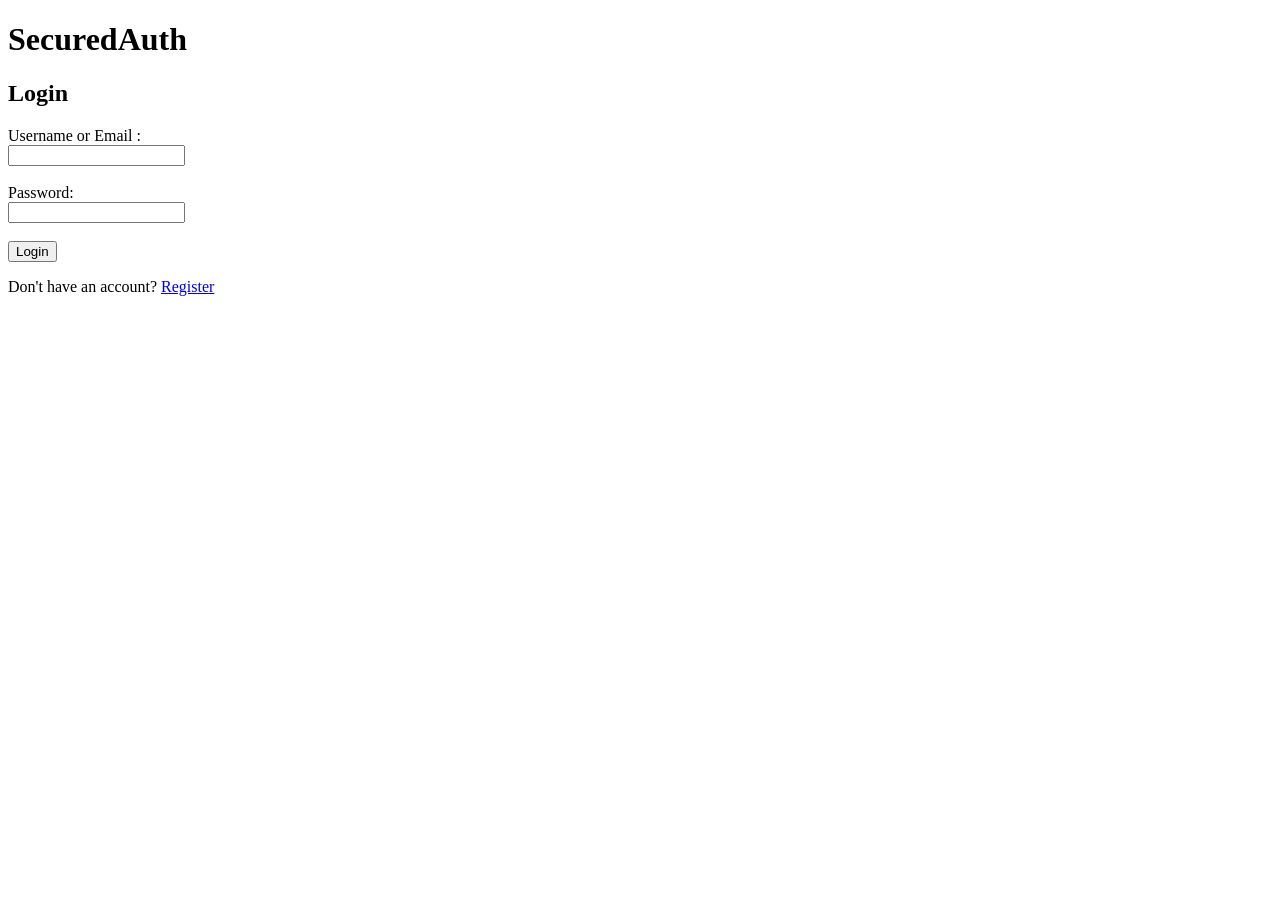
==== login.html @ e46a75d2 "Add files via upload" ====
<!doctype html>
<html>
  <head>
    <title>Login - SecuredAuth</title>
    <link rel="stylesheet" href="css/style.css" />
  </head>

  <body>
    <h1>SecuredAuth</h1>

    <h2>Login</h2>

    <form>
      <label>Username or Email :</label>
      <br />
      <input type="text" />

      <br /><br />

      <label>Password:</label>
      <br />
      <input type="password" />

      <br /><br />

      <button type="submit">Login</button>
    </form>
    <p>
      Don't have an account?
      <a href="register.html">Register</a>
    </p>
  </body>
</html>
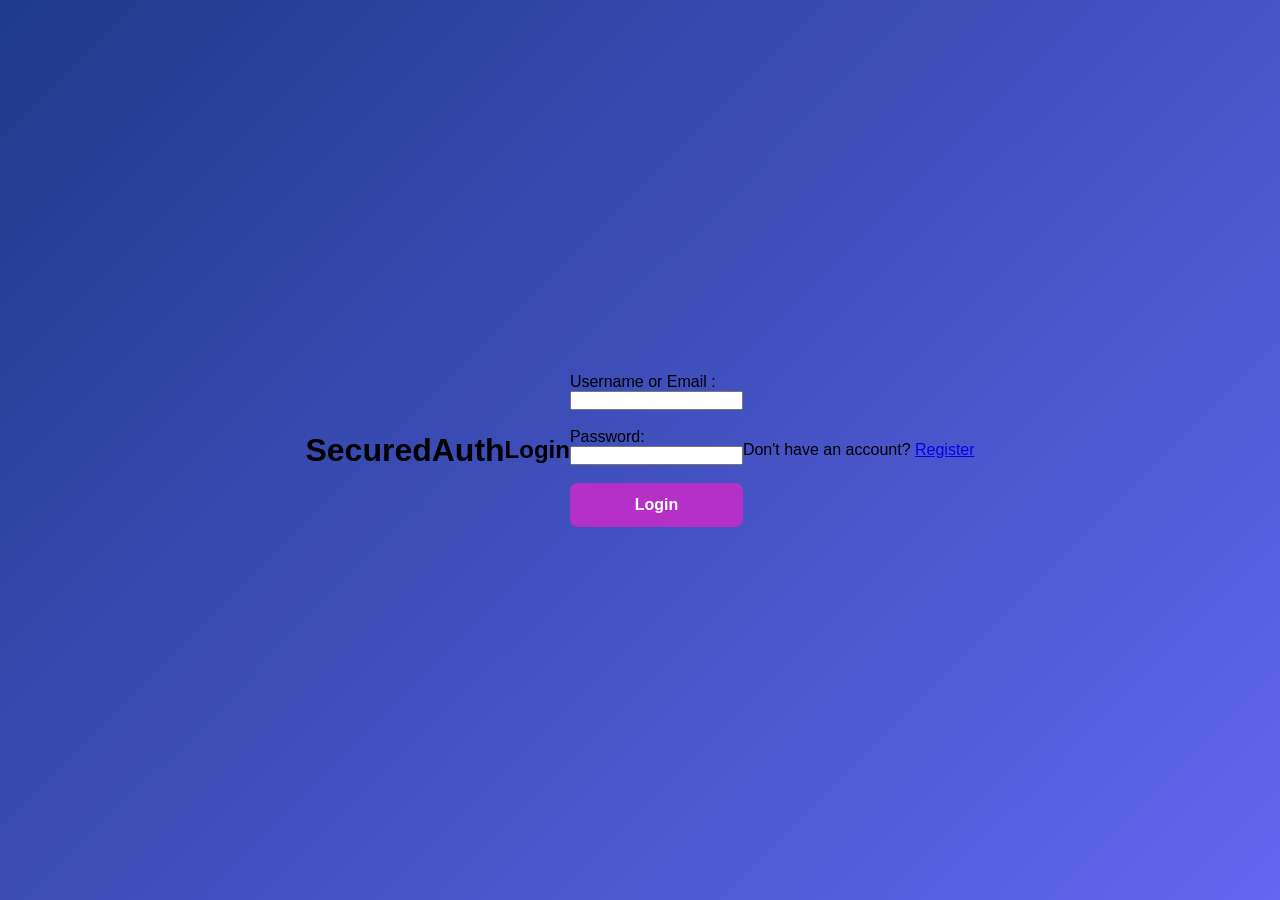
==== commit b59b517e: "Prepare SecuredAuth website for deployment" ====
--- a/login.html
+++ b/login.html
@@ -1,33 +1,33 @@
-<!doctype html>
-<html>
-  <head>
-    <title>Login - SecuredAuth</title>
-    <link rel="stylesheet" href="css/style.css" />
-  </head>
-
-  <body>
-    <h1>SecuredAuth</h1>
-
-    <h2>Login</h2>
-
-    <form>
-      <label>Username or Email :</label>
-      <br />
-      <input type="text" />
-
-      <br /><br />
-
-      <label>Password:</label>
-      <br />
-      <input type="password" />
-
-      <br /><br />
-
-      <button type="submit">Login</button>
-    </form>
-    <p>
-      Don't have an account?
-      <a href="register.html">Register</a>
-    </p>
-  </body>
-</html>
+<!doctype html>
+<html>
+  <head>
+    <title>Login - SecuredAuth</title>
+    <link rel="stylesheet" href="css/style.css" />
+  </head>
+
+  <body>
+    <h1>SecuredAuth</h1>
+
+    <h2>Login</h2>
+
+    <form>
+      <label>Username or Email :</label>
+      <br />
+      <input type="text" />
+
+      <br /><br />
+
+      <label>Password:</label>
+      <br />
+      <input type="password" />
+
+      <br /><br />
+
+      <button type="submit">Login</button>
+    </form>
+    <p>
+      Don't have an account?
+      <a href="register.html">Register</a>
+    </p>
+  </body>
+</html>
--- a/css/style.css
+++ b/css/style.css
@@ -0,0 +1,181 @@
+* {
+    box-sizing: border-box;
+    margin: 0;
+    padding: 0;
+}
+
+body {
+    font-family: Arial, sans-serif;
+    background: linear-gradient(135deg, #1e3a8a, #6366f1);
+    min-height: 100vh;
+    display: flex;
+    justify-content: center;
+    align-items: center;
+}
+
+.auth-container {
+    width: 380px;
+    background: white;
+    padding: 35px;
+    border-radius: 18px;
+    box-shadow: 0 15px 35px rgba(0, 0, 0, 0.25);
+}
+
+.auth-container h1 {
+    text-align: center;
+    color: #1e3a8a;
+    margin-bottom: 8px;
+}
+
+.auth-container h2 {
+    text-align: center;
+    color: #555;
+    font-size: 20px;
+    margin-bottom: 28px;
+}
+
+.form-group {
+    margin-bottom: 20px;
+}
+
+.form-group label {
+    display: block;
+    margin-bottom: 8px;
+    font-weight: bold;
+    color: #333;
+}
+
+.form-group input {
+    width: 100%;
+    padding: 13px;
+    border: 1px solid #ccc;
+    border-radius: 8px;
+    font-size: 15px;
+}
+
+.form-group input:focus {
+    outline: none;
+    border-color: #4f46e5;
+}
+
+button {
+    width: 100%;
+    padding: 13px;
+    border: none;
+    border-radius: 8px;
+    background: #4f46e5;
+    color: white;
+    font-size: 16px;
+    font-weight: bold;
+    cursor: pointer;
+}
+
+button:hover {
+    background: #3730a3;
+}
+
+.auth-container p {
+    text-align: center;
+    margin-top: 20px;
+    color: #555;
+}
+
+.auth-container a {
+    color: #4f46e5;
+    font-weight: bold;
+    text-decoration: none;
+}
+
+.auth-container a:hover {
+    text-decoration: underline;
+}* {
+    box-sizing: border-box;
+    margin: 0;
+    padding: 0;
+}
+
+body {
+    font-family: Arial, sans-serif;
+    background: linear-gradient(135deg, #1e3a8a, #6366f1);
+    min-height: 100vh;
+    display: flex;
+    justify-content: center;
+    align-items: center;
+}
+
+.auth-container {
+    width: 380px;
+    background: white;
+    padding: 35px;
+    border-radius: 18px;
+    box-shadow: 0 15px 35px rgba(0, 0, 0, 0.25);
+}
+
+.auth-container h1 {
+    text-align: center;
+    color: #1e3a8a;
+    margin-bottom: 8px;
+}
+
+.auth-container h2 {
+    text-align: center;
+    color: #555;
+    font-size: 20px;
+    margin-bottom: 28px;
+}
+
+.form-group {
+    margin-bottom: 20px;
+}
+
+.form-group label {
+    display: block;
+    margin-bottom: 8px;
+    font-weight: bold;
+    color: #333;
+}
+
+.form-group input {
+    width: 100%;
+    padding: 13px;
+    border: 1px solid #ccc;
+    border-radius: 8px;
+    font-size: 15px;
+}
+
+.form-group input:focus {
+    outline: none;
+    border-color: #4f46e5;
+}
+
+button {
+    width: 100%;
+    padding: 13px;
+    border: none;
+    border-radius: 8px;
+    background: #b530c7;
+    color: white;
+    font-size: 16px;
+    font-weight: bold;
+    cursor: pointer;
+}
+
+button:hover {
+    background: #c53dba;
+}
+
+.auth-container p {
+    text-align: center;
+    margin-top: 20px;
+    color: #555;
+}
+
+.auth-container a {
+    color: #4f46e5;
+    font-weight: bold;
+    text-decoration: none;
+}
+
+.auth-container a:hover {
+    text-decoration: underline;
+}
